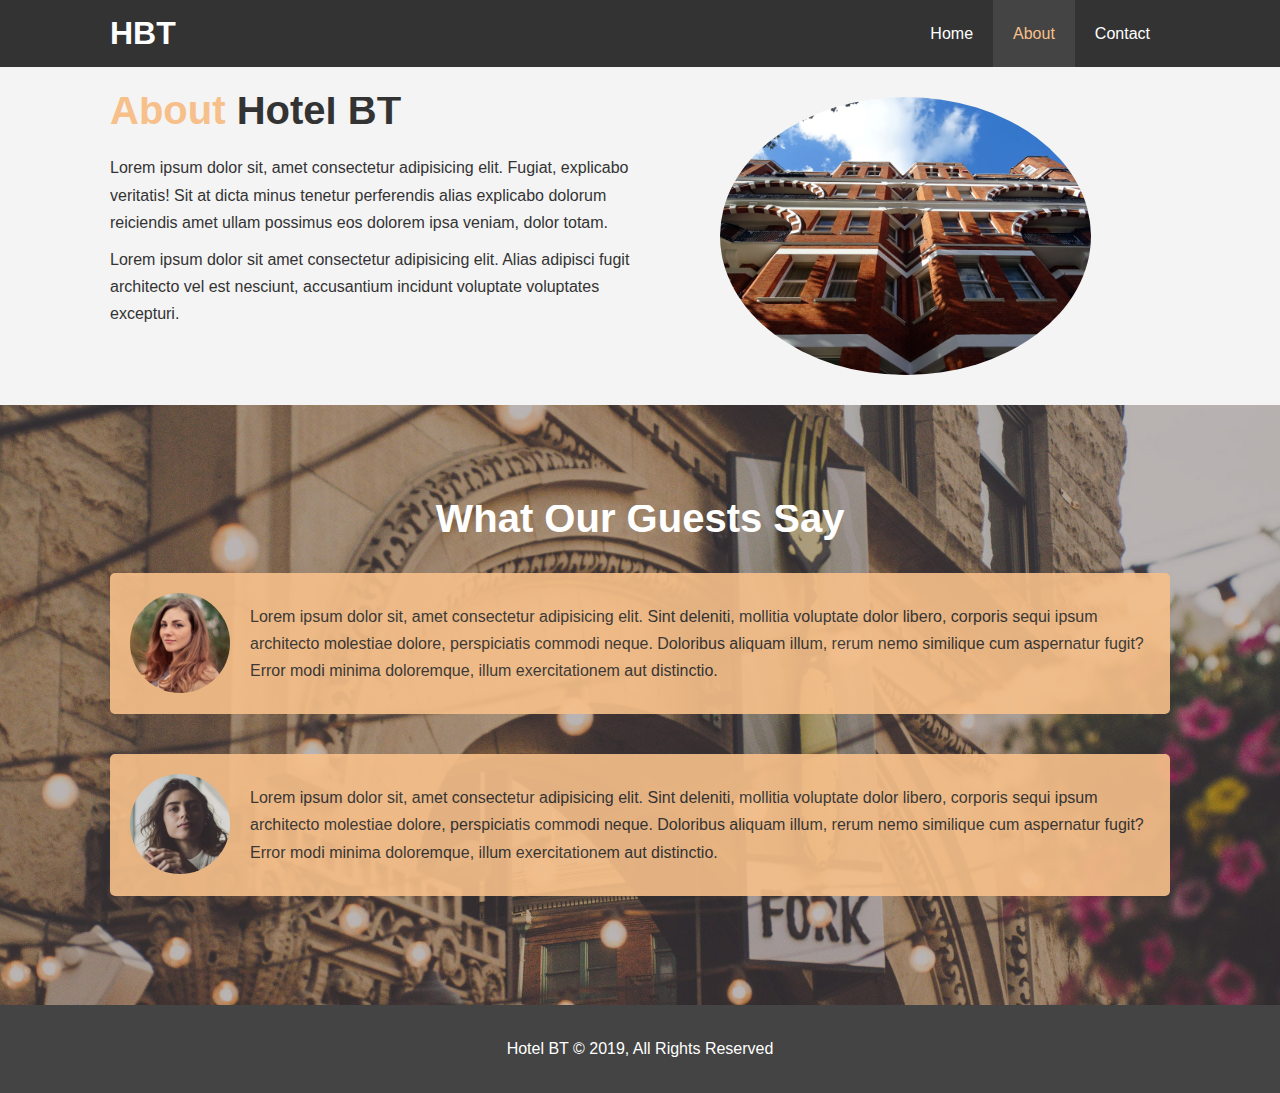
==== about.html @ 5eb2a36d "first commit" ====
<!DOCTYPE html>
<html lang="en">
  <head>
    <meta charset="UTF-8" />
    <meta name="viewport" content="width=device-width, initial-scale=1.0" />
    <meta http-equiv="X-UA-Compatible" content="ie=edge" />
    <meta
      name="description"
      content="Welcome to the most extraordinary hotel in Boston Massachusetts"
    />
    <meta name="keywords" content="hotel, boston hotel, new england hotel" />

    <link rel="stylesheet" href="css/style.css" />
    <title>Hotel BT | About</title>
  </head>
  <body>
    <header>
      <nav id="navbar">
        <div class="container">
          <h1 class="logo"><a href="index.html">HBT</a></h1>
          <ul>
            <li><a href="index.html">Home</a></li>
            <li><a class="current" href="about.html">About</a></li>
            <li><a href="contact.html">Contact</a></li>
          </ul>
        </div>
      </nav>
    </header>

    <section id="about-info" class="bg-light py-3">
      <div class="container">
        <div class="info-left">
          <h1 class="l-heading">
            <span class="text-primary">About</span> Hotel BT
          </h1>
          <p>
            Lorem ipsum dolor sit, amet consectetur adipisicing elit. Fugiat,
            explicabo veritatis! Sit at dicta minus tenetur perferendis alias
            explicabo dolorum reiciendis amet ullam possimus eos dolorem ipsa
            veniam, dolor totam.
          </p>
          <p>
            Lorem ipsum dolor sit amet consectetur adipisicing elit. Alias
            adipisci fugit architecto vel est nesciunt, accusantium incidunt
            voluptate voluptates excepturi.
          </p>
        </div>
        <div class="info-right">
          <img src="./img/photo-2.jpg" alt="hotel" />
        </div>
      </div>
    </section>

    <!-- Section is the main area for content, then we use container to put content in the middle -->
    <section id="testimonials" class="py-3">
      <div class="container">
        <h2 class="l-heading">What Our Guests Say</h2>
        <div class="testimonial bg-primary">
          <img src="./img/person-1.jpg" alt="Susan Sarandon" />
          <p>
            Lorem ipsum dolor sit, amet consectetur adipisicing elit. Sint
            deleniti, mollitia voluptate dolor libero, corporis sequi ipsum
            architecto molestiae dolore, perspiciatis commodi neque. Doloribus
            aliquam illum, rerum nemo similique cum aspernatur fugit? Error modi
            minima doloremque, illum exercitationem aut distinctio.
          </p>
        </div>

        <div class="testimonial bg-primary">
          <img src="./img/person-2.jpg" alt="Marayah Carey" />
          <p>
            Lorem ipsum dolor sit, amet consectetur adipisicing elit. Sint
            deleniti, mollitia voluptate dolor libero, corporis sequi ipsum
            architecto molestiae dolore, perspiciatis commodi neque. Doloribus
            aliquam illum, rerum nemo similique cum aspernatur fugit? Error modi
            minima doloremque, illum exercitationem aut distinctio.
          </p>
        </div>
      </div>
    </section>
    <!-- Footer -->
    <footer id="main-footer">
      <p>Hotel BT &copy; 2019, All Rights Reserved</p>
    </footer>
  </body>
</html>
---- css/style.css ----
/* Reset */
* {
  margin: 0;
  padding: 0;
  box-sizing: border-box;
}

/* Main Styling */
html,
body {
  font-family: 'Segoe UI', Tahoma, Geneva, Verdana, sans-serif;
  line-height: 1.7em;
}

a {
  color: #333;
  text-decoration: none;
}

h1,
h2,
h3 {
  padding-bottom: 20px;
}

p {
  margin: 10px 0;
}

/* Utility Classes */
.container {
  margin: auto;
  max-width: 1100px;
  overflow: auto;
  padding: 0 20px;
}

.text-primary {
  /* Color for H1 title */
  color: #f7c08a;
}

.lead {
  /* Letter below */
  font-size: 20px;
}

.btn {
  display: inline-block;
  font-size: 18px;
  color: #fff;
  background: #333;
  padding: 13px 20px;
  border: none;
  cursor: pointer;
}

.btn:hover {
  background: #f7c08a;
  color: #333;
}
.btn-light {
  background: #f4f4f4;
  color: #333;
}

.bg-dark {
  background: #333;
  color: #fff;
}
.bg-light {
  background: #f4f4f4;
  color: #333;
}
.bg-primary {
  background: #f7c08a;
  color: #333;
}

.clr {
  clear: both;
}

.l-heading {
  font-size: 40px;
}

/* Padding utility for random using if necessary*/

.py-1 {
  padding: 10px 0;
}
.py-2 {
  padding: 20px 0;
}
.py-3 {
  padding: 30px 0;
}
/* Navbar */

#navbar {
  background: #333;
  color: #fff;
  overflow: auto;
}

#navbar a {
  color: #fff;
}

#navbar h1 {
  float: left;
  padding-top: 20px;
}

#navbar ul {
  list-style: none;
  float: right;
}

#navbar ul li {
  float: left;
}
#navbar ul li a {
  /* We use display block beacuse ul li elements are inline and its dificult to style it if they stay inline  */
  display: block;
  padding: 20px;
  text-align: center;
}
#navbar ul li a:hover,
#navbar ul li a.current {
  background: #444;
  color: #f7c08a;
}

/* Showcase */
#showcase {
  /* image styling */
  background: url('../img/showcase.jpg') no-repeat center center/cover;
  height: 600px;
}

#showcase .showcase-content {
  color: #fff;
  text-align: center;
  padding-top: 170px;
}
#showcase .showcase-content h1 {
  font-size: 60px;
  line-height: 1.2em;
}
#showcase .showcase-content p {
  padding-bottom: 20px;
  line-height: 1.7em;
}
/* Home Info */
#home-info {
  height: 400px;
}
#home-info .info-img {
  float: left;
  width: 50%;
  background: url('../img/photo-1.jpg') no-repeat;
  min-height: 100%;
}

#home-info .info-content {
  float: right;
  width: 50%;
  height: 100%;
  text-align: center;
  padding: 50px 30px;
  overflow: hidden;
}
#home-info .info-content p {
  padding-bottom: 30px;
}

/* FEatures Section */

.box {
  float: left;
  width: 33.3%;
  padding: 50px;
  text-align: center;
}

.box i {
  margin-bottom: 10px;
}

/* About Info */

#about-info .info-right {
  float: right;
  width: 50%;
  min-height: 100%;
}
#about-info .info-right img {
  display: block;
  margin: auto;
  width: 70%;
  border-radius: 50%;
}

#about-info .info-left {
  float: left;
  width: 50%;
  min-height: 100%;
}

/* Testimonials */
#testimonials {
  height: 600px;
  background: url('../img/test-bg.jpg') no-repeat center center/cover;
  padding-top: 100px;
}

#testimonials h2 {
  color: #fff;
  text-align: center;
  padding-bottom: 40px;
}

#testimonials .testimonial {
  padding: 20px;
  margin-bottom: 40px;
  border-radius: 5px;
  opacity: 0.9;
}

#testimonials .testimonial img {
  width: 100px;
  float: left;
  margin-right: 20px;
  border-radius: 50%;
}
/* Contact Form */

#contact-form .form-group {
  margin-bottom: 20px;
}

#contact-form label {
  display: block;
  margin-bottom: 5px;
}

#contact-form input,
#contact-form textarea {
  width: 100%;
  padding: 10px;
  border: 1px #ddd solid;
}
#contact-form textarea {
  height: 200px;
}

#contact-form input:focus,
#contact-form textarea:focus {
outline: none;
border-color: #f7c08a;
}
/* Footer */
#main-footer {
  text-align: center;
  background: #444;
  color: #fff;
  padding: 20px;
}
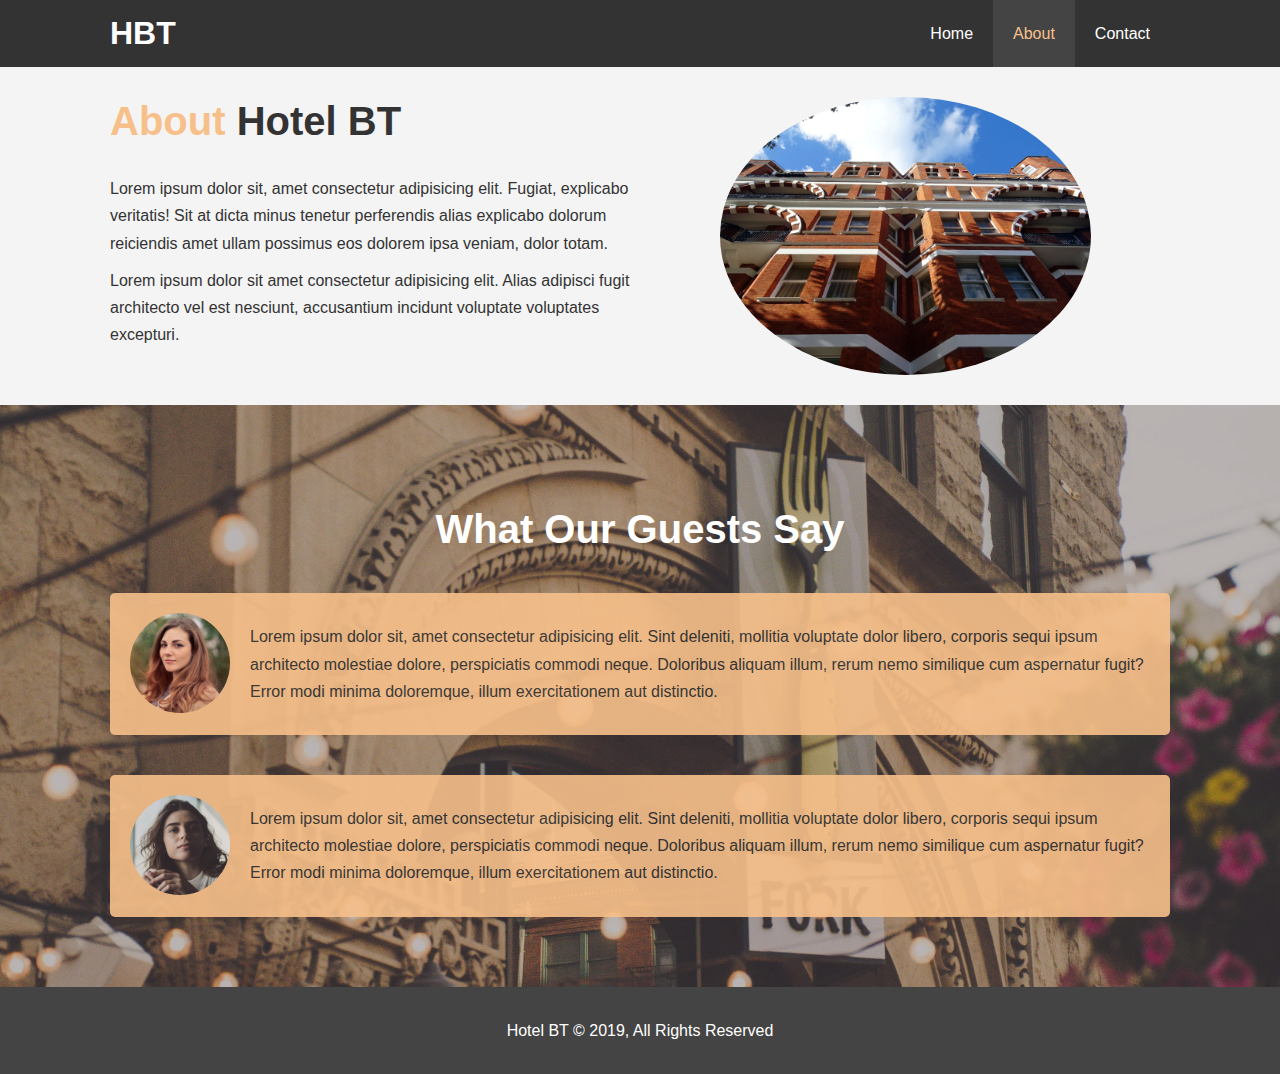
==== commit 9e19a818: "Adding responsivnes and mobile.css file for mobile" ====
--- a/about.html
+++ b/about.html
@@ -11,6 +11,7 @@
     <meta name="keywords" content="hotel, boston hotel, new england hotel" />
 
     <link rel="stylesheet" href="css/style.css" />
+    <link rel="stylesheet" media="screen and (max-width: 768px)" href="css/mobile.css">
     <title>Hotel BT | About</title>
   </head>
   <body>
--- a/css/style.css
+++ b/css/style.css
@@ -83,6 +83,7 @@
 
 .l-heading {
   font-size: 40px;
+  line-height: 1.2
 }
 
 /* Padding utility for random using if necessary*/
@@ -108,7 +109,7 @@
   color: #fff;
 }
 
-#navbar h1 {
+#navbar .logo {
   float: left;
   padding-top: 20px;
 }
@@ -155,7 +156,7 @@
 }
 /* Home Info */
 #home-info {
-  height: 400px;
+  height: 450px;
 }
 #home-info .info-img {
   float: left;
@@ -211,7 +212,7 @@
 
 /* Testimonials */
 #testimonials {
-  height: 600px;
+  height: 100%;
   background: url('../img/test-bg.jpg') no-repeat center center/cover;
   padding-top: 100px;
 }
--- a/css/mobile.css
+++ b/css/mobile.css
@@ -0,0 +1,57 @@
+#navbar .logo {
+float: none;
+text-align: center;
+}
+
+#navbar ul, 
+#navbar ul li {
+  float: none;
+}
+#navbar ul li a {
+  padding: 5px;
+  border-bottom: #444 dotted 1px;
+}
+/* Showcase */
+#showcase {
+  height: 100%;
+}
+#showcase .showcase-content {
+  padding-top: 70px;
+  padding-bottom: 30px;
+}
+/* Home Info */
+#home-info {
+  height: 550px;
+}
+
+#home-info .info-img {
+  display: none;
+}
+
+#home-info .info-content {
+  float: none;
+  width: 100%;
+}
+
+/* Boxes */
+.box {
+  float: none;
+  width: 100%;
+}
+/* About */
+#about-info .info-right,
+#about-info .info-left {
+  float: none;
+  width: 100%;
+}
+
+.l-heading {
+  text-align: center;
+}
+#about-info .info-right {
+  margin-top: 3px;
+}
+/* Contact */
+#contact-info .box {
+  border-bottom: #444 dotted 1px;
+}